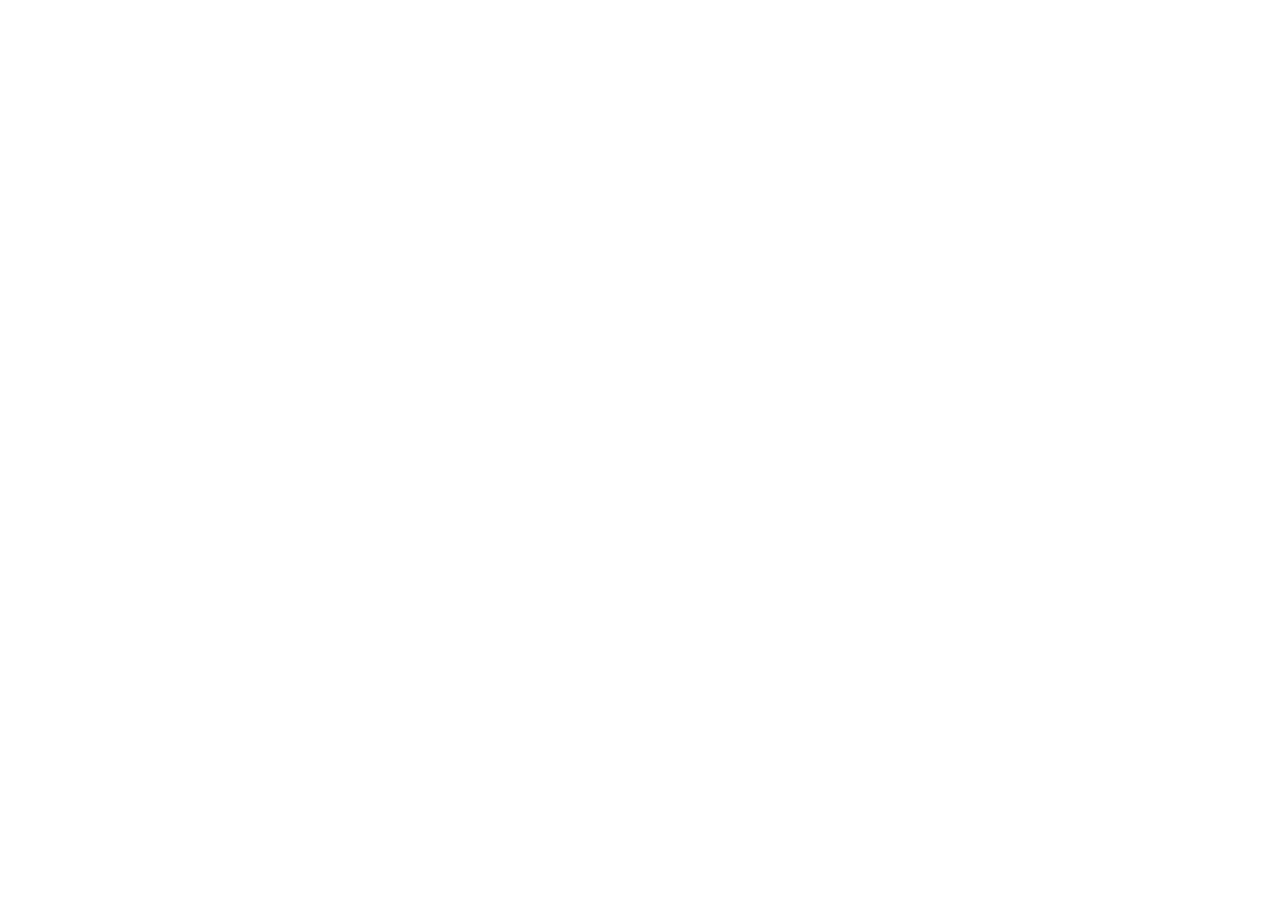
==== form-validator/first-form/index.html @ c88223ec "feat: estruturando pastas e primeiro formulário do repositório" ====
<!DOCTYPE html>
<html lang="pt-br">
<head>
    <meta charset="UTF-8">
    <meta name="viewport" content="width=device-width, initial-scale=1.0">
    <title>Formulário</title>
    <link rel="stylesheet" href="/form-validator/first-form/style.css">
</head>
<body>
    
</body>
</html>
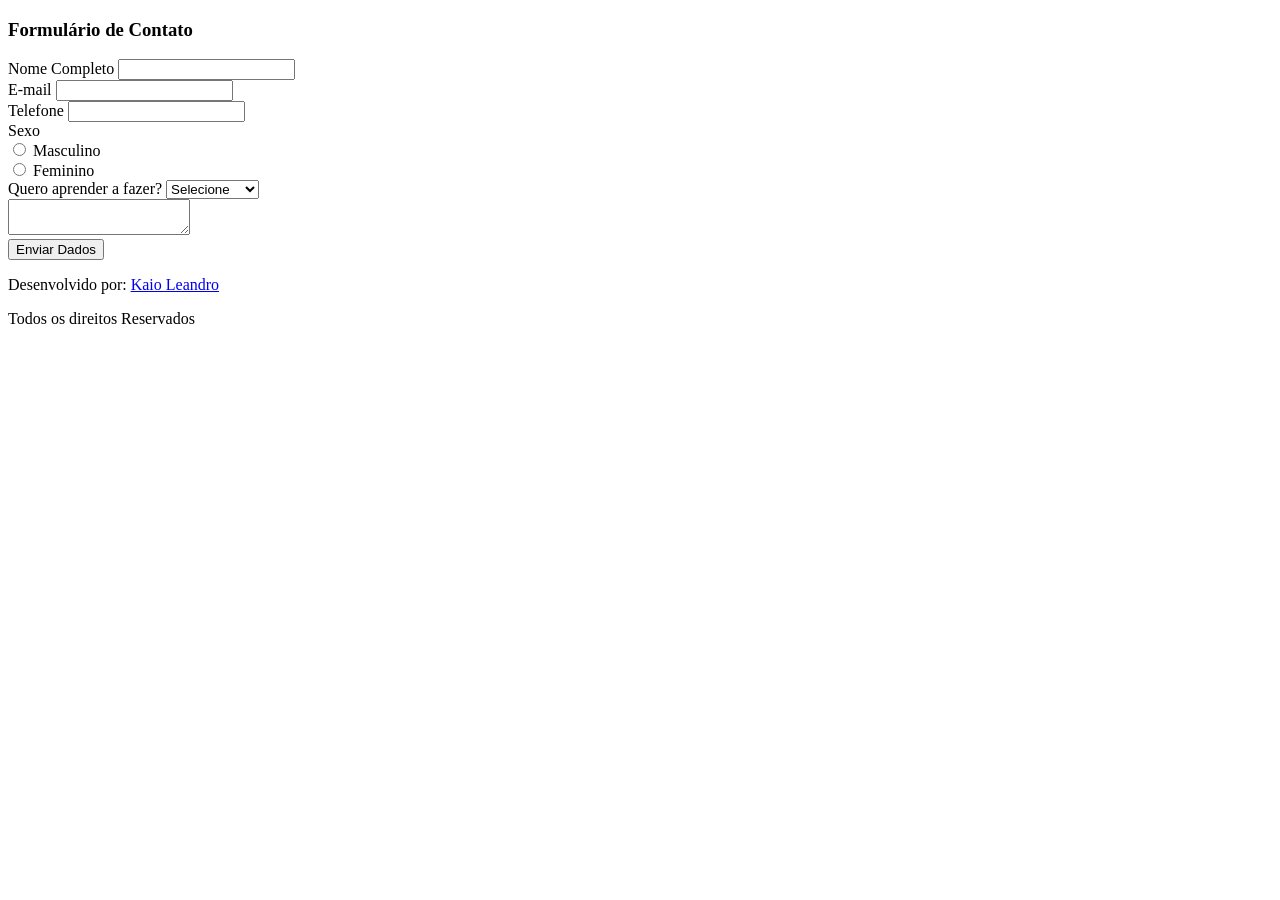
==== commit 0049145f: "feat: criando html e estruturando projeto" ====
--- a/form-validator/first-form/index.html
+++ b/form-validator/first-form/index.html
@@ -7,6 +7,62 @@
     <link rel="stylesheet" href="/form-validator/first-form/style.css">
 </head>
 <body>
-    
+    <main>
+        <form action="#">
+
+            <div class="header-form">
+                <h3 id="title">Formulário de Contato</h3>
+            </div>
+            <div class="labels">
+                <div class="label-name">
+                    <label for="name-input">Nome Completo</label>
+                    <input type="text" name="name" id="name-input">
+                </div>
+                <div class="label-email">
+                    <label for="email-input">E-mail</label>
+                    <input type="email" name="email" id="email-input">
+                </div>
+                <div class="label-tel">
+                    <label for="tel-input">Telefone</label>
+                    <input type="tel" name="tel" id="tel-input">
+                </div>
+                <div class="label-radius">
+                    <label for="#">Sexo</label>
+                    <div class="radius">
+                        <div class="radio-male">
+                            <input type="radio" name="radio" id="radio-input-male">
+                            <label for="radio-input-male">Masculino</label>
+                        </div>
+                        <div class="radio-famele">
+                            <input type="radio" name="radio" id="radio-input-famale">
+                            <label for="radio-input-famale">Feminino</label>
+                        </div>
+                    </div>
+
+                </div>
+                <div class="label-dropdown">
+                    <label for="dropdown-input">Quero aprender a fazer?</label>
+                    <select name="dropdown-input" id="dropdown-input">
+                        <option value="Select">Selecione</option>
+                        <option value="Formularios">Formulários</option>
+                        <option value="Select">Menus</option>
+                        <option value="Select">Rodapé</option>
+                        <option value="Select">Botão</option>
+                    </select>
+                </div>
+                <div class="label-textarea">
+                    <textarea name="textarea" id="textarea-input"></textarea>
+                </div>
+                <div class="btn">
+                    <button type="submit" class="btn-style">Enviar Dados</button>
+                </div>
+
+            </div>
+            <footer>
+                <p class="text-footer">Desenvolvido por: <a href="https://www.linkedin.com/in/kaio-leandro/" target="_blank">Kaio Leandro</a></p>
+                <p class="text-footer">Todos os direitos Reservados</p>
+            </footer>
+        </form>
+    </main>
 </body>
 </html>
--- a/form-validator/first-form/style.css
+++ b/form-validator/first-form/style.css
@@ -0,0 +1,2 @@
+@import url('https://fonts.googleapis.com/css2?family=Roboto:ital,wght@0,100..900;1,100..900&display=swap');
+
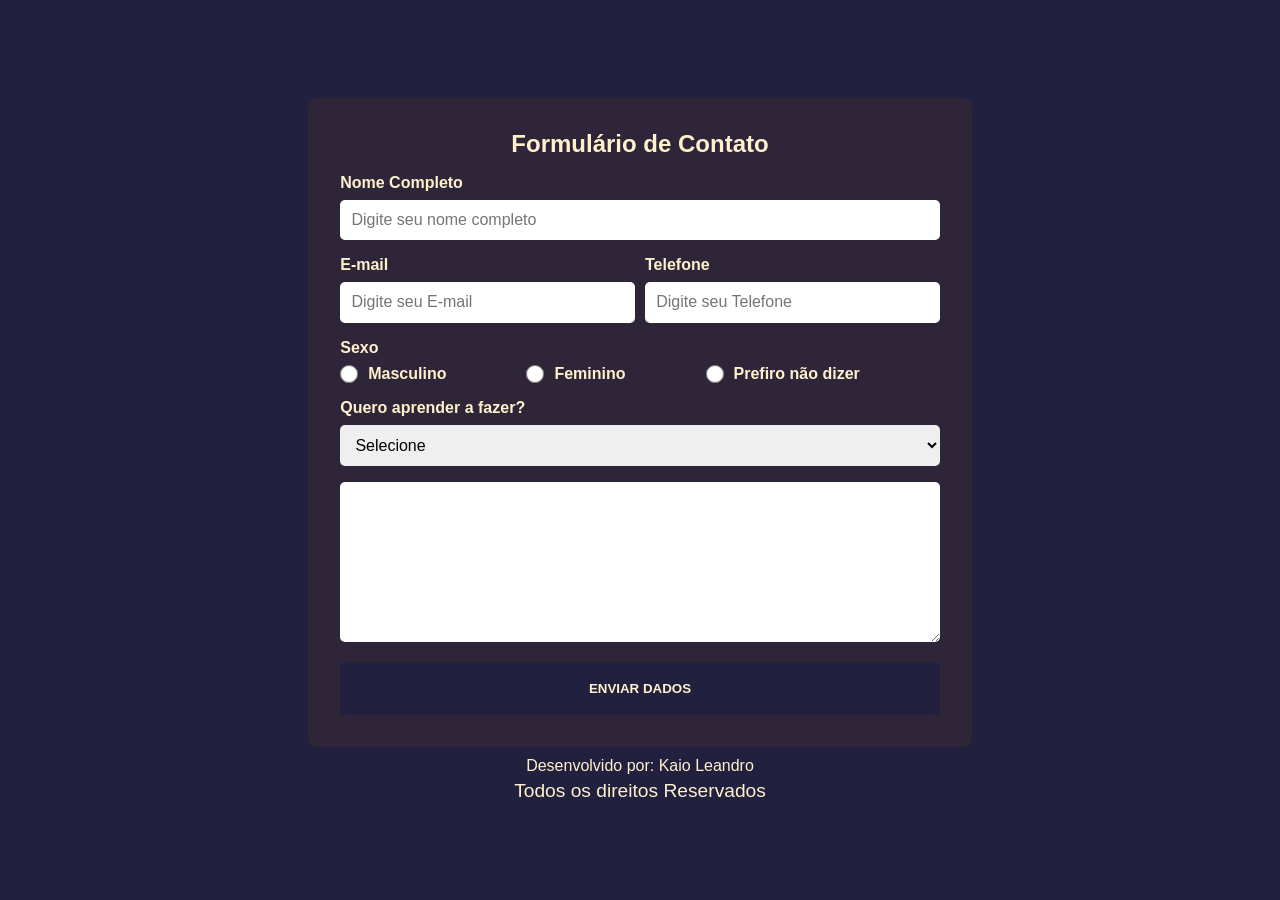
==== commit 1289562c: "finalizando primeira parte do css" ====
--- a/form-validator/first-form/index.html
+++ b/form-validator/first-form/index.html
@@ -13,22 +13,26 @@
             <div class="header-form">
                 <h3 id="title">Formulário de Contato</h3>
             </div>
+
             <div class="labels">
                 <div class="label-name">
                     <label for="name-input">Nome Completo</label>
-                    <input type="text" name="name" id="name-input">
+                    <input type="text" name="name" id="name-input" placeholder="Digite seu nome completo">
                 </div>
-                <div class="label-email">
-                    <label for="email-input">E-mail</label>
-                    <input type="email" name="email" id="email-input">
+                <div class="label-email-tel">
+                    <div class="label-email">
+                        <label for="email-input">E-mail</label>
+                        <input type="email" name="email" id="email-input" placeholder="Digite seu E-mail">
+                    </div>
+                    <div class="label-tel">
+                        <label for="tel-input">Telefone</label>
+                        <input type="tel" name="tel" id="tel-input" placeholder="Digite seu Telefone">
+                    </div>
                 </div>
-                <div class="label-tel">
-                    <label for="tel-input">Telefone</label>
-                    <input type="tel" name="tel" id="tel-input">
-                </div>
-                <div class="label-radius">
+
+                <div class="label-radios">
                     <label for="#">Sexo</label>
-                    <div class="radius">
+                    <div class="radios">
                         <div class="radio-male">
                             <input type="radio" name="radio" id="radio-input-male">
                             <label for="radio-input-male">Masculino</label>
@@ -37,11 +41,15 @@
                             <input type="radio" name="radio" id="radio-input-famale">
                             <label for="radio-input-famale">Feminino</label>
                         </div>
+                        <div class="radio-others">
+                            <input type="radio" name="radio" id="radio-others">
+                            <label for="radio-others">Prefiro não dizer</label>
+                        </div>
                     </div>
 
                 </div>
                 <div class="label-dropdown">
-                    <label for="dropdown-input">Quero aprender a fazer?</label>
+                    <label for="dropdown-input" id="dropdown-title">Quero aprender a fazer?</label>
                     <select name="dropdown-input" id="dropdown-input">
                         <option value="Select">Selecione</option>
                         <option value="Formularios">Formulários</option>
@@ -54,15 +62,15 @@
                     <textarea name="textarea" id="textarea-input"></textarea>
                 </div>
                 <div class="btn">
-                    <button type="submit" class="btn-style">Enviar Dados</button>
+                    <button type="submit" class="btn-style">ENVIAR DADOS</button>
                 </div>
 
             </div>
-            <footer>
-                <p class="text-footer">Desenvolvido por: <a href="https://www.linkedin.com/in/kaio-leandro/" target="_blank">Kaio Leandro</a></p>
-                <p class="text-footer">Todos os direitos Reservados</p>
-            </footer>
         </form>
     </main>
+    <footer>
+        <p class="text-footer">Desenvolvido por: <a href="https://www.linkedin.com/in/kaio-leandro/" target="_blank">Kaio Leandro</a></p>
+        <p class="second-text-footer">Todos os direitos Reservados</p>
+    </footer>
 </body>
 </html>
--- a/form-validator/first-form/style.css
+++ b/form-validator/first-form/style.css
@@ -1,2 +1,144 @@
 @import url('https://fonts.googleapis.com/css2?family=Roboto:ital,wght@0,100..900;1,100..900&display=swap');
 
+*{
+    padding: 0;
+    margin: 0;
+    box-sizing: border-box;
+    text-decoration: none;
+    font-family: 'Roboto', sans-serif;
+    border: none;
+    outline: none;
+}
+
+:root{
+    --background-color: #21203f;
+    --background-form: #2e2638;
+    --text-primary-color: #fff1ce;
+    --background-btn-color: #21203f;
+}
+
+html{
+    height: 100%;
+}
+
+body{
+    display: flex;
+    flex-direction: column;
+    min-height: 100vh;
+    background-color: var(--background-color);
+    align-items: center;
+    justify-content: center;
+    gap: 10px;
+}
+
+form{
+    display: flex;
+    flex-direction: column;
+    padding: 2rem;
+    border-radius: 10px;
+    background-color: var(--background-form);
+}
+.header-form{
+    text-align: center;
+}
+
+#title{
+    font-size: 1.5rem;
+    margin-bottom: 1rem;
+    color: var(--text-primary-color);
+}
+
+.labels{
+    display: flex;
+    flex-direction: column;
+}
+
+.label-name, .label-email, .label-tel, .label-radios, .label-dropdown{
+    display: flex;
+    flex-direction: column;
+    margin-bottom: 1rem;
+    gap: 8px;
+}
+
+input{
+    padding: .7rem;
+    border-radius: 5px;
+    font-family: 'Roboto', sans-serif;
+    font-size: 1rem;
+}
+
+label{
+    color: var(--text-primary-color);
+    font-weight: bold;
+    padding-right: 5rem;
+}
+
+.label-email-tel{
+    display: flex;
+    gap: 10px;
+}
+
+.label-email, .label-tel, #dropdown-title{
+    width: 100%;
+}
+
+.radios{
+    display: flex;
+}
+
+.radio-male, .radio-famele, .radio-others{
+    display: flex;
+    gap: 10px;
+    align-items: center;
+}
+
+#radio-input-male, #radio-input-famale, #radio-others{
+    width: 18px;
+    height: 18px;
+}
+
+#dropdown-input{
+    padding: .7rem;
+    border-radius: 5px;
+    font-size: 1rem;
+}
+
+#textarea-input{
+    width: 100%;
+    height: 10rem;
+    font-size: 1rem;
+    padding: .6rem;
+    border-radius: 5px;
+}
+
+.btn-style{
+    background-color: var(--background-btn-color);
+    color: var(--text-primary-color);
+    padding: 1.2rem;
+    width: 100%;
+    margin-top: 1rem;
+    border-radius: 5px;
+    font-weight: bold;
+    cursor: pointer;
+}
+
+footer{
+    display: flex;
+    flex-direction: column;
+    align-items: center;
+    gap: 5px;
+}
+
+a{
+    color: var(--text-primary-color);
+}
+
+.text-footer{
+    color: var(--text-primary-color);
+}
+
+.second-text-footer{
+    font-size: 1.2rem;
+    color: var(--text-primary-color);
+}
+
